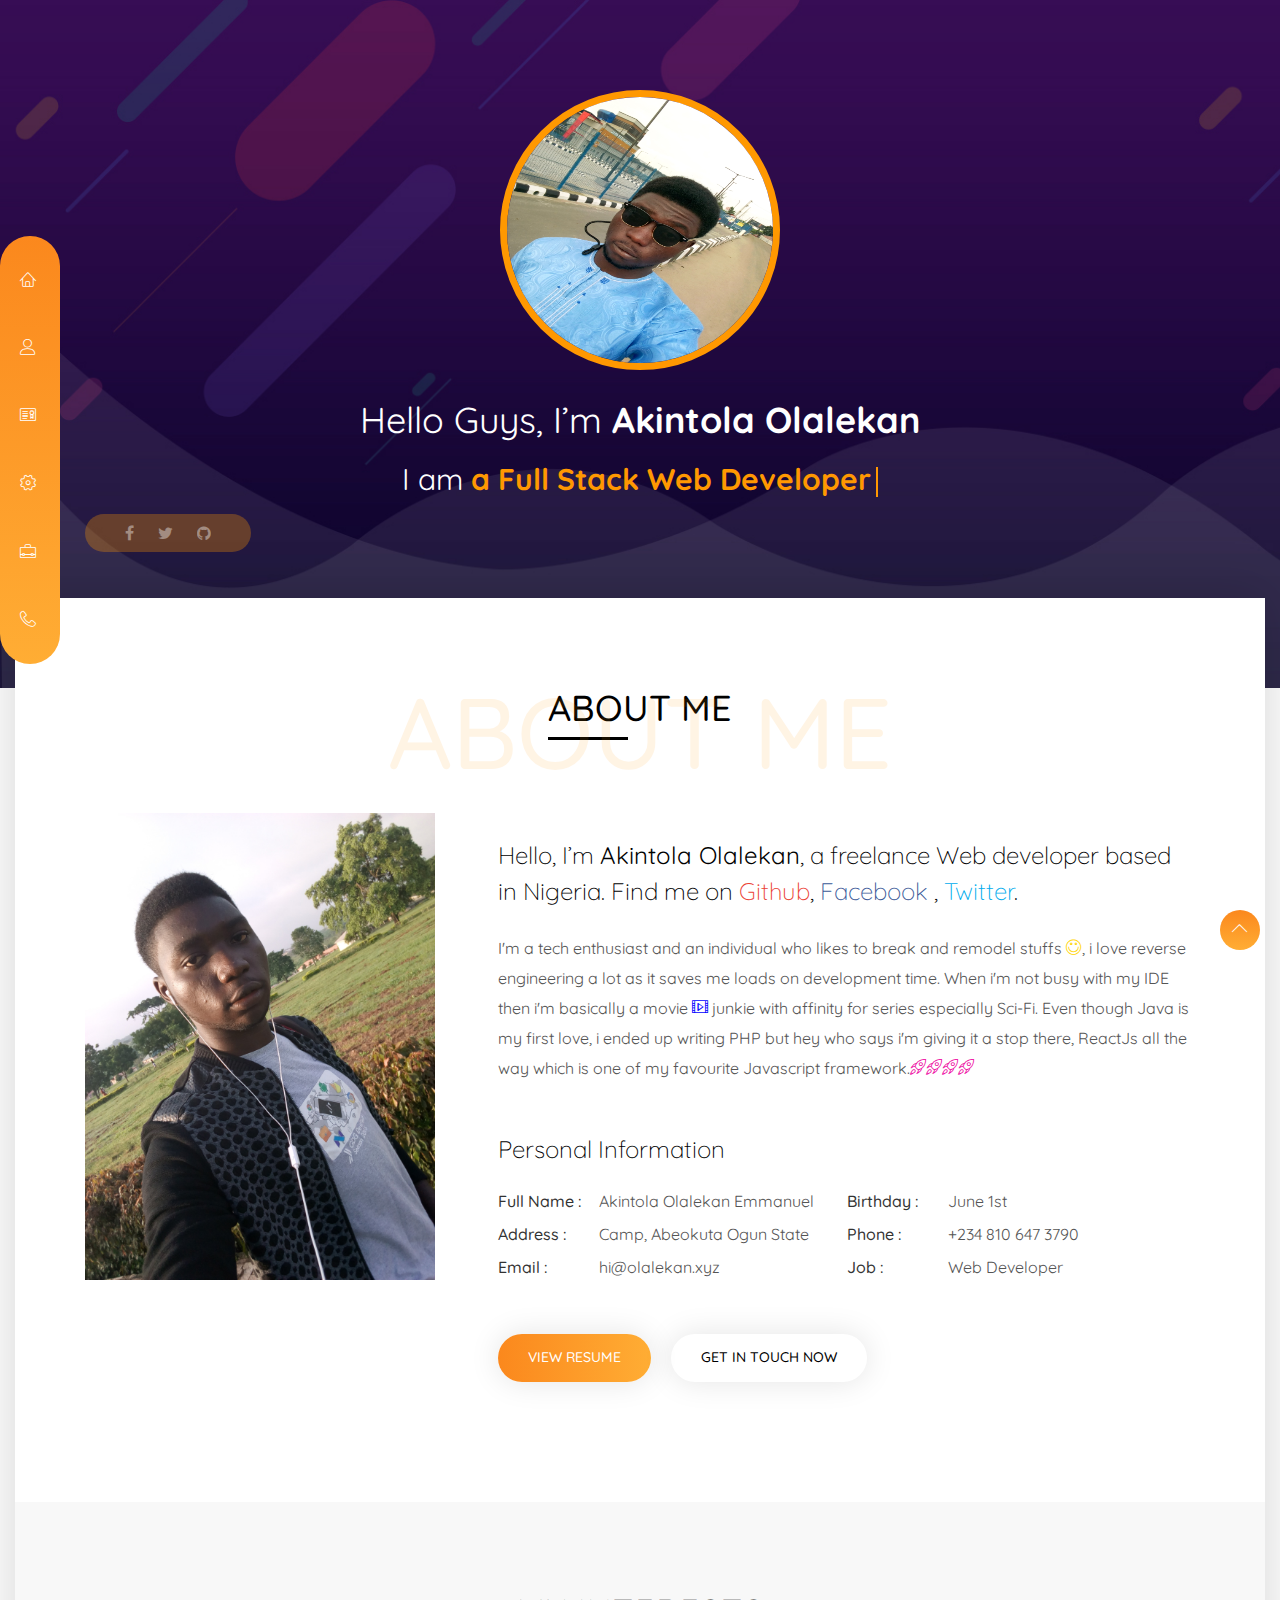
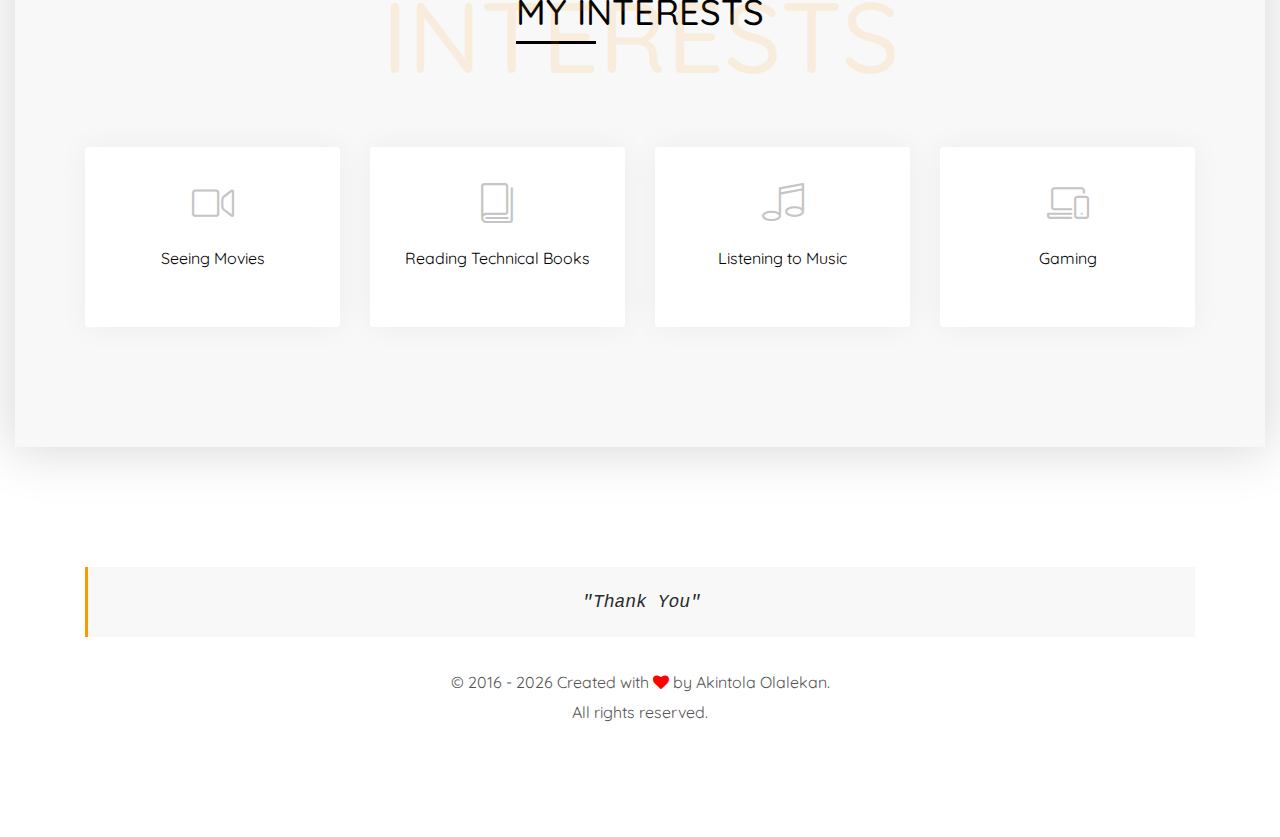
==== index.html @ 32e43f0d "My personal portfolio website" ====
<!DOCTYPE html>
<html lang="en">

<head>
 <!-- Meta -->
  <meta charset="UTF-8">
  <meta name="viewport" content="width=device-width, initial-scale=1">
  <meta name="viewport" content="width=device-width, initial-scale=1, maximum-scale=1">
  <meta name="description" content="Akintola Olalekan Personal Portfolio">
  <meta name="author" content="Akintola Olalekan">
  <!-- Favicon-->
  <link rel="icon" href="assets/img/facicon/114x114.png" type="image/gif">
  
  <!-- Title-->
  <title>Akintola Olalekan | Personal Portfolio</title>
  
  <!-- Google fonts-->
  <link href="https://fonts.googleapis.com/css?family=Quicksand:300,400,500,700" rel="stylesheet">
  
  <!-- Stylesheet-->
  <link rel="stylesheet" href="assets/vendor/bootstrap/dist/css/bootstrap.min.css">
  <link rel="stylesheet" href="assets/vendor/font-awesome/css/font-awesome.min.css">
  <link rel="stylesheet" href="assets/vendor/owl.carousel/dist/assets/owl.carousel.min.css">
  <link rel="stylesheet" href="assets/vendor/linearicons/style.css">
  <link rel="stylesheet" href="assets/vendor/magnific-popup/dist/magnific-popup.css">
  <link rel="stylesheet" href="assets/vendor/animate.css/animate.min.css">
  <link rel="stylesheet" href="assets/css/style.css">
</head>
<body>

<!-- LOADER TEMPLATE -->
<div id="page-loader">
  <div class="loader-icon fa fa-spin colored-border"></div>
</div>
<!-- /LOADER TEMPLATE -->


<nav id="nav">
  <div class="sm-nav-toggler">
    <span class="lnr lnr-menu"></span>
    <span class="lnr lnr-cross"></span>
  </div>
  <ul class="main-menu">
   <li>
     <a href="index.html">
       <span class="lnr lnr-home"></span>
       <span class="nav-text">home</span>
     </a>
   </li>
   <li>
     <a class="scrolling" href="#about">
       <span class="lnr lnr-user"></span>
       <span class="nav-text">About</span>
     </a>
   </li>
   <li>
     <a href="resume.html">
       <span class="lnr lnr-license"></span>
       <span class="nav-text">resume</span>
     </a>
   </li>
   <li>
     <a href="services.html">
       <span class="lnr lnr-cog"></span>
       <span class="nav-text">services</span>
     </a>
   </li>
   <li>
     <a href="portfolio.html">
       <span class="lnr lnr-briefcase"></span>
       <span class="nav-text">portfolio</span>
     </a>
   </li>
   <li>
     <a href="contact.html">
       <span class="lnr lnr-phone-handset"></span>
       <span class="nav-text">Contact</span>
     </a>
   </li>
  </ul>
 <div class="menu-bg"></div>
</nav> <!-- END nav-->





<section class="intro-hero">

  <div class="container">
    <div class="row">
     
      <div class="col-sm-12 text-center">
        <img class="img-circle trial" src="assets/img/olalekan1.jpg" alt="Olalekan">
        <h1 class="hero-title">Hello Guys, I’m <strong>Akintola Olalekan</strong> </h1>
        <p class="hero-tagline">
           I am 
          <span class="typelist-skill" data-typist="a Creative Designer, a Content developer, a learner">a Full Stack Web Developer</span>
        </p>
      </div> <!-- END col-sm-12-->  
          
      <div class="col-sm-6">
        <ul class="list-inline social social-intro">
          <li><a href="https://facebook.com/olalekan.e.akintola"><i class="fa fa-facebook"></i></a></li>
          <li><a href="https://twitter.com/akinlekan28"><i class="fa fa-twitter"></i></a></li>
          <li><a href="https://github.com/akinlekan28"><i class="fa fa-github"></i></a></li>
        </ul>
      </div> <!-- END col-sm-6-->
      
      <!-- <div class="col-sm-6">
        <a href="https://vimeo.com/45830194" class="btn-play-video">
          <svg viewBox="0 0 294.843 294.843" style="enable-background:new 0 0 294.843 294.843;" xml:space="preserve">
            <path d="M278.527,79.946c-10.324-20.023-25.38-37.704-43.538-51.132c-2.665-1.97-6.421-1.407-8.392,1.257s-1.407,6.421,1.257,8.392
            c16.687,12.34,30.521,28.586,40.008,46.983c9.94,19.277,14.98,40.128,14.98,61.976c0,74.671-60.75,135.421-135.421,135.421
            S12,222.093,12,147.421S72.75,12,147.421,12c3.313,0,6-2.687,6-6s-2.687-6-6-6C66.133,0,0,66.133,0,147.421
            s66.133,147.421,147.421,147.421s147.421-66.133,147.421-147.421C294.842,123.977,289.201,100.645,278.527,79.946z"/>
            <path d="M109.699,78.969c-1.876,1.067-3.035,3.059-3.035,5.216v131.674c0,3.314,2.687,6,6,6s6-2.686,6-6V94.74l88.833,52.883
            l-65.324,42.087c-2.785,1.795-3.589,5.508-1.794,8.293c1.796,2.786,5.508,3.59,8.294,1.794l73.465-47.333
            c1.746-1.125,2.786-3.073,2.749-5.15c-0.037-2.077-1.145-3.987-2.93-5.05L115.733,79.029
            C113.877,77.926,111.575,77.902,109.699,78.969z"/>
          </svg>
          <span>Watch <br> Intro Video</span>
        </a>
      </div> -->
      
    </div> <!-- END row-->
  </div> <!-- END container-->
</section> <!-- END intro-hero-->





<main class="content-wrap">

<section class="about-me" id="about">
 
  <div class="container">

   <div class="row">
     <div class="col-sm-12 text-center mb-5 wow zoomIn">
       <h2 class="section-title">
         About Me
       </h2>
       <span class="background-text">about me</span>
     </div>
   </div> <!-- END row-->

    <div class="row">
     
      <div class="col-lg-4 text-center wow fadeInLeft">
        <img src="assets/img/stand.jpg" alt="Olalekan">
      </div>
      
      <div class="col-lg-8 about-me-text pl-lg-5">
        <p class="lead my-4">
          Hello, I’m <strong>Akintola Olalekan</strong>, a freelance Web developer based in Nigeria. Find me on 
          <a href="https://github.com/akinlekan28" class="google-plus-link">Github</a>,
          <a href="https://facebook.com/olalekan.e.akintola" class="facebook-link">Facebook</a> , 
          <a href="https://twitter.com/akinlekan28" class="twitter-link">Twitter</a>.
        </p>
        <p class="mb-5">
        I'm a tech enthusiast and an individual who likes to break and remodel stuffs <span class="lnr lnr-smile" style="color:rgb(255, 213, 0);"></span>, i love reverse engineering a lot as it saves me loads 
        on development time. When i'm not busy with my IDE then i'm basically a movie <span class="lnr lnr-film-play" style="color: rgb(0, 0, 255);"></span> junkie with affinity for series especially Sci-Fi. Even though Java is my first love, i ended up 
        writing PHP but hey who says i'm giving it a stop there, ReactJs all the way which  is one of my favourite Javascript framework.<span class="lnr lnr-rocket" style="color:rgb(238, 9, 161);"></span><span class="lnr lnr-rocket" style="color:rgb(238, 9, 161);"></span><span class="lnr lnr-rocket" style="color:rgb(238, 9, 161);"></span><span class="lnr lnr-rocket" style="color:rgb(238, 9, 161);"></span>
        </p>
        <h4>Personal Information</h4>
        <ul class="personal-info list-inline clearfix mb-5">
          <li><strong>Full Name :</strong> Akintola Olalekan Emmanuel</li>
          <li><strong>Birthday :</strong> June 1st</li>
          <li><strong>Address :</strong> Camp, Abeokuta Ogun State</li>
          <li><strong>Phone :</strong> +234 810 647 3790</li>
          <li><strong>Email :</strong> <a href="mailto:hi@olalekan.xyz">hi@olalekan.xyz</a></li>
          <li><strong>Job :</strong> Web Developer</li>
        </ul>
        <a href="resume.html" class="btn btn-theme btn-active mr-md-3 wow slideInUp">View resume</a>
        <a href="contact.html" class="btn btn-theme wow slideInUp">get in touch now</a>
      </div> <!-- END col-md-8 about-me-text-->
    </div> <!-- END row-->
    
  </div> <!-- END container-->
</section> <!-- END about-me-->





<section class="my-interest bg-gray">
 
  <div class="container">
  
   <div class="row">
     <div class="col-sm-12 text-center mb-5 wow zoomIn">
       <h2 class="section-title">
         My Interests
       </h2>
       <span class="background-text">Interests</span>
     </div>
   </div> <!-- END row-->
   
   <div class="row">
     
     <div class="col-lg-3 col-md-4 wow slideInUp" data-wow-duration="1s" data-wow-delay=".2s">
       <div class="interest-block">
         <span class="lnr lnr-camera-video"></span>
         <p> Seeing Movies </p>
       </div>
     </div> <!-- END col-lg-2 col-md-4-->
     
     <div class="col-lg-3 col-md-4 wow slideInUp" data-wow-duration="1s" data-wow-delay=".3s">
       <div class="interest-block">
         <span class="lnr lnr-book"></span>
         <p> Reading Technical Books </p>
       </div>
     </div> <!-- END col-lg-2 col-md-4-->
     
     <div class="col-lg-3 col-md-4 wow slideInUp" data-wow-duration="1s" data-wow-delay=".5s">
       <div class="interest-block">
         <span class="lnr lnr-music-note"></span>
         <p>Listening to Music </p>
       </div>
     </div> <!-- END col-lg-2 col-md-4-->
     
     <div class="col-lg-3 col-md-4 wow slideInUp" data-wow-duration="1s" data-wow-delay=".6s">
       <div class="interest-block">
         <span class="lnr lnr-laptop-phone"></span>
         <p> Gaming </p>
       </div>
     </div> <!-- END col-lg-2 col-md-4-->
     
   </div> <!-- END row-->
   
  </div> <!-- END container-->
</section> <!-- END my-interest-->

</main> <!-- END content-wrap-->





<footer class="site-footer">
  <div class="container">
    <div class="row">
      <div class="col-sm-12 text-center">
        <h1 class="footer-theme-name"><pre><code class="hover-redo">"Thank You"</code></pre></h1>
        <p>
          &copy; 2016 - <script>document.write(new Date().getFullYear())</script>  Created with <span class="fa fa-heart" style="color:red;"></span> by Akintola Olalekan.
          <br>
          All rights reserved.
        </p>
      </div>
    </div> <!-- END row-->
  </div> <!-- END container-->
</footer> <!-- END site-footer-->





<div class="scroll-top">
  <span class="lnr lnr-chevron-up"></span>
</div>

  
  
  
  
 <!--scripts-->
  <script src="assets/vendor/jquery/dist/jquery.min.js"></script>
  <script src="assets/js/tether.min.js"></script>
  <script src="assets/vendor/bootstrap/dist/js/bootstrap.min.js"></script>
  <script src="assets/vendor/bootstrap-validator/dist/validator.min.js"></script>
  <script src="assets/vendor/typist/typist.js"></script>
  <script src="assets/vendor/owl.carousel/dist/owl.carousel.min.js"></script>
  <script src="assets/vendor/isotope/dist/isotope.pkgd.min.js"></script>
  <script src="assets/vendor/magnific-popup/dist/jquery.magnific-popup.min.js"></script>
  <script src="assets/vendor/matchHeight/dist/jquery.matchHeight-min.js"></script>
  <script src="assets/vendor/wow/dist/wow.min.js"></script>
  <script src="assets/js/imagesloaded.js"></script>
  <script src="assets/js/smothscroll.js"></script>
  <script src="assets/js/count.js"></script>
  <script src="assets/js/theme.js"></script>
</body>

</html>
---- assets/vendor/linearicons/style.css ----
@font-face {
	font-family: 'Linearicons-Free';
	src:url('fonts/Linearicons-Free54e9.eot?w118d');
	src:url('fonts/Linearicons-Freed41d.eot?#iefixw118d') format('embedded-opentype'),
		url('fonts/Linearicons-Free54e9.woff2?w118d') format('woff2'),
		url('fonts/Linearicons-Free54e9.woff?w118d') format('woff'),
		url('fonts/Linearicons-Free54e9.ttf?w118d') format('truetype'),
		url('fonts/Linearicons-Free54e9.svg?w118d#Linearicons-Free') format('svg');
	font-weight: normal;
	font-style: normal;
}

.lnr {
	font-family: 'Linearicons-Free';
	speak: none;
	font-style: normal;
	font-weight: normal;
	font-variant: normal;
	text-transform: none;
	line-height: 1;

	/* Better Font Rendering =========== */
	-webkit-font-smoothing: antialiased;
	-moz-osx-font-smoothing: grayscale;
}

.lnr-home:before {
	content: "\e800";
}
.lnr-apartment:before {
	content: "\e801";
}
.lnr-pencil:before {
	content: "\e802";
}
.lnr-magic-wand:before {
	content: "\e803";
}
.lnr-drop:before {
	content: "\e804";
}
.lnr-lighter:before {
	content: "\e805";
}
.lnr-poop:before {
	content: "\e806";
}
.lnr-sun:before {
	content: "\e807";
}
.lnr-moon:before {
	content: "\e808";
}
.lnr-cloud:before {
	content: "\e809";
}
.lnr-cloud-upload:before {
	content: "\e80a";
}
.lnr-cloud-download:before {
	content: "\e80b";
}
.lnr-cloud-sync:before {
	content: "\e80c";
}
.lnr-cloud-check:before {
	content: "\e80d";
}
.lnr-database:before {
	content: "\e80e";
}
.lnr-lock:before {
	content: "\e80f";
}
.lnr-cog:before {
	content: "\e810";
}
.lnr-trash:before {
	content: "\e811";
}
.lnr-dice:before {
	content: "\e812";
}
.lnr-heart:before {
	content: "\e813";
}
.lnr-star:before {
	content: "\e814";
}
.lnr-star-half:before {
	content: "\e815";
}
.lnr-star-empty:before {
	content: "\e816";
}
.lnr-flag:before {
	content: "\e817";
}
.lnr-envelope:before {
	content: "\e818";
}
.lnr-paperclip:before {
	content: "\e819";
}
.lnr-inbox:before {
	content: "\e81a";
}
.lnr-eye:before {
	content: "\e81b";
}
.lnr-printer:before {
	content: "\e81c";
}
.lnr-file-empty:before {
	content: "\e81d";
}
.lnr-file-add:before {
	content: "\e81e";
}
.lnr-enter:before {
	content: "\e81f";
}
.lnr-exit:before {
	content: "\e820";
}
.lnr-graduation-hat:before {
	content: "\e821";
}
.lnr-license:before {
	content: "\e822";
}
.lnr-music-note:before {
	content: "\e823";
}
.lnr-film-play:before {
	content: "\e824";
}
.lnr-camera-video:before {
	content: "\e825";
}
.lnr-camera:before {
	content: "\e826";
}
.lnr-picture:before {
	content: "\e827";
}
.lnr-book:before {
	content: "\e828";
}
.lnr-bookmark:before {
	content: "\e829";
}
.lnr-user:before {
	content: "\e82a";
}
.lnr-users:before {
	content: "\e82b";
}
.lnr-shirt:before {
	content: "\e82c";
}
.lnr-store:before {
	content: "\e82d";
}
.lnr-cart:before {
	content: "\e82e";
}
.lnr-tag:before {
	content: "\e82f";
}
.lnr-phone-handset:before {
	content: "\e830";
}
.lnr-phone:before {
	content: "\e831";
}
.lnr-pushpin:before {
	content: "\e832";
}
.lnr-map-marker:before {
	content: "\e833";
}
.lnr-map:before {
	content: "\e834";
}
.lnr-location:before {
	content: "\e835";
}
.lnr-calendar-full:before {
	content: "\e836";
}
.lnr-keyboard:before {
	content: "\e837";
}
.lnr-spell-check:before {
	content: "\e838";
}
.lnr-screen:before {
	content: "\e839";
}
.lnr-smartphone:before {
	content: "\e83a";
}
.lnr-tablet:before {
	content: "\e83b";
}
.lnr-laptop:before {
	content: "\e83c";
}
.lnr-laptop-phone:before {
	content: "\e83d";
}
.lnr-power-switch:before {
	content: "\e83e";
}
.lnr-bubble:before {
	content: "\e83f";
}
.lnr-heart-pulse:before {
	content: "\e840";
}
.lnr-construction:before {
	content: "\e841";
}
.lnr-pie-chart:before {
	content: "\e842";
}
.lnr-chart-bars:before {
	content: "\e843";
}
.lnr-gift:before {
	content: "\e844";
}
.lnr-diamond:before {
	content: "\e845";
}
.lnr-linearicons:before {
	content: "\e846";
}
.lnr-dinner:before {
	content: "\e847";
}
.lnr-coffee-cup:before {
	content: "\e848";
}
.lnr-leaf:before {
	content: "\e849";
}
.lnr-paw:before {
	content: "\e84a";
}
.lnr-rocket:before {
	content: "\e84b";
}
.lnr-briefcase:before {
	content: "\e84c";
}
.lnr-bus:before {
	content: "\e84d";
}
.lnr-car:before {
	content: "\e84e";
}
.lnr-train:before {
	content: "\e84f";
}
.lnr-bicycle:before {
	content: "\e850";
}
.lnr-wheelchair:before {
	content: "\e851";
}
.lnr-select:before {
	content: "\e852";
}
.lnr-earth:before {
	content: "\e853";
}
.lnr-smile:before {
	content: "\e854";
}
.lnr-sad:before {
	content: "\e855";
}
.lnr-neutral:before {
	content: "\e856";
}
.lnr-mustache:before {
	content: "\e857";
}
.lnr-alarm:before {
	content: "\e858";
}
.lnr-bullhorn:before {
	content: "\e859";
}
.lnr-volume-high:before {
	content: "\e85a";
}
.lnr-volume-medium:before {
	content: "\e85b";
}
.lnr-volume-low:before {
	content: "\e85c";
}
.lnr-volume:before {
	content: "\e85d";
}
.lnr-mic:before {
	content: "\e85e";
}
.lnr-hourglass:before {
	content: "\e85f";
}
.lnr-undo:before {
	content: "\e860";
}
.lnr-redo:before {
	content: "\e861";
}
.lnr-sync:before {
	content: "\e862";
}
.lnr-history:before {
	content: "\e863";
}
.lnr-clock:before {
	content: "\e864";
}
.lnr-download:before {
	content: "\e865";
}
.lnr-upload:before {
	content: "\e866";
}
.lnr-enter-down:before {
	content: "\e867";
}
.lnr-exit-up:before {
	content: "\e868";
}
.lnr-bug:before {
	content: "\e869";
}
.lnr-code:before {
	content: "\e86a";
}
.lnr-link:before {
	content: "\e86b";
}
.lnr-unlink:before {
	content: "\e86c";
}
.lnr-thumbs-up:before {
	content: "\e86d";
}
.lnr-thumbs-down:before {
	content: "\e86e";
}
.lnr-magnifier:before {
	content: "\e86f";
}
.lnr-cross:before {
	content: "\e870";
}
.lnr-menu:before {
	content: "\e871";
}
.lnr-list:before {
	content: "\e872";
}
.lnr-chevron-up:before {
	content: "\e873";
}
.lnr-chevron-down:before {
	content: "\e874";
}
.lnr-chevron-left:before {
	content: "\e875";
}
.lnr-chevron-right:before {
	content: "\e876";
}
.lnr-arrow-up:before {
	content: "\e877";
}
.lnr-arrow-down:before {
	content: "\e878";
}
.lnr-arrow-left:before {
	content: "\e879";
}
.lnr-arrow-right:before {
	content: "\e87a";
}
.lnr-move:before {
	content: "\e87b";
}
.lnr-warning:before {
	content: "\e87c";
}
.lnr-question-circle:before {
	content: "\e87d";
}
.lnr-menu-circle:before {
	content: "\e87e";
}
.lnr-checkmark-circle:before {
	content: "\e87f";
}
.lnr-cross-circle:before {
	content: "\e880";
}
.lnr-plus-circle:before {
	content: "\e881";
}
.lnr-circle-minus:before {
	content: "\e882";
}
.lnr-arrow-up-circle:before {
	content: "\e883";
}
.lnr-arrow-down-circle:before {
	content: "\e884";
}
.lnr-arrow-left-circle:before {
	content: "\e885";
}
.lnr-arrow-right-circle:before {
	content: "\e886";
}
.lnr-chevron-up-circle:before {
	content: "\e887";
}
.lnr-chevron-down-circle:before {
	content: "\e888";
}
.lnr-chevron-left-circle:before {
	content: "\e889";
}
.lnr-chevron-right-circle:before {
	content: "\e88a";
}
.lnr-crop:before {
	content: "\e88b";
}
.lnr-frame-expand:before {
	content: "\e88c";
}
.lnr-frame-contract:before {
	content: "\e88d";
}
.lnr-layers:before {
	content: "\e88e";
}
.lnr-funnel:before {
	content: "\e88f";
}
.lnr-text-format:before {
	content: "\e890";
}
.lnr-text-format-remove:before {
	content: "\e891";
}
.lnr-text-size:before {
	content: "\e892";
}
.lnr-bold:before {
	content: "\e893";
}
.lnr-italic:before {
	content: "\e894";
}
.lnr-underline:before {
	content: "\e895";
}
.lnr-strikethrough:before {
	content: "\e896";
}
.lnr-highlight:before {
	content: "\e897";
}
.lnr-text-align-left:before {
	content: "\e898";
}
.lnr-text-align-center:before {
	content: "\e899";
}
.lnr-text-align-right:before {
	content: "\e89a";
}
.lnr-text-align-justify:before {
	content: "\e89b";
}
.lnr-line-spacing:before {
	content: "\e89c";
}
.lnr-indent-increase:before {
	content: "\e89d";
}
.lnr-indent-decrease:before {
	content: "\e89e";
}
.lnr-pilcrow:before {
	content: "\e89f";
}
.lnr-direction-ltr:before {
	content: "\e8a0";
}
.lnr-direction-rtl:before {
	content: "\e8a1";
}
.lnr-page-break:before {
	content: "\e8a2";
}
.lnr-sort-alpha-asc:before {
	content: "\e8a3";
}
.lnr-sort-amount-asc:before {
	content: "\e8a4";
}
.lnr-hand:before {
	content: "\e8a5";
}
.lnr-pointer-up:before {
	content: "\e8a6";
}
.lnr-pointer-right:before {
	content: "\e8a7";
}
.lnr-pointer-down:before {
	content: "\e8a8";
}
.lnr-pointer-left:before {
	content: "\e8a9";
}
---- assets/css/style.css ----
@charset "UTF-8";
/*Variable and mixin*/
body {
  font-family: 'Quicksand', sans-serif;
  font-size: 16px;
  color: #555;
  line-height: 28px; }

  .trial{
    border-radius: 60%;
    border: solid 7px #ff9801;
    height: 280px;
    width: 280px;
  }

  .hover-redo:hover{
    color: #ff9801;
  }

section {
  padding-top: 120px;
  padding-bottom: 120px;
  position: relative; }

img {
  max-width: 100%; }

p {
  margin-bottom: 20px;
  line-height: 30px; }

a {
  font-size: inherit;
  color: inherit;
  text-decoration: none;
  -webkit-transition: .3s;
  -o-transition: .3s;
  transition: .3s; }
  a:hover, a:focus, a:active {
    text-decoration: none;
    color: #ff9801;
    outline: none; }

blockquote, pre {
  padding: 20px;
  border-left: 3px solid #ff9801;
  font-size: 18px;
  font-style: italic;
  background: #f8f8f8;
  line-height: 30px;
  margin-bottom: 30px;
  margin-top: 30px; }

input, textarea {
  width: 100%;
  padding: 6px 12px;
  border: 1px solid #e7e7e7;
  border-radius: 2px;
  margin-bottom: 30px;
  color: #777777; }
  input:focus, textarea:focus {
    outline: none; }

@media (max-width: 991px) {
  section {
    padding-top: 90px;
    padding-bottom: 90px; } }

/* Global Rules*/
.social > li {
  display: inline-block; }

.content-wrap {
  max-width: 1250px;
  -webkit-box-shadow: 0 0 50px 5px rgba(0, 0, 0, 0.15);
  box-shadow: 0 0 50px 5px rgba(0, 0, 0, 0.15);
  position: relative;
  margin: -90px auto 0;
  background: #fff;
  z-index: 10; }

.section-title {
  font-size: 36px;
  text-transform: uppercase;
  color: #000;
  font-weight: 500;
  top: -30px;
  position: relative;
  display: inline-block; }
  .section-title:after {
    content: '';
    position: absolute;
    width: 80px;
    height: 3px;
    background: #000;
    top: 100%;
    left: 0;
    margin-top: 10px; }

.background-text {
  position: absolute;
  top: 0;
  z-index: 1;
  text-transform: uppercase;
  font-size: 100px;
  width: 100%;
  left: 0;
  color: #ff9801;
  opacity: .10;
  font-weight: 500; }

.block-title {
  font-size: 22px;
  font-weight: normal;
  color: #000; }

.owl-item {
  padding-left: 15px;
  padding-right: 15px; }

.owl-dots {
  height: 6px;
  background: #f1f1f1;
  max-width: 300px;
  margin: 30px auto 0;
  border-radius: 50px;
  display: -webkit-flex;
  display: -moz-flex;
  display: -ms-flex;
  display: -o-flex;
  display: -webkit-box;
  display: -ms-flexbox;
  display: flex; }

.owl-dot {
  -webkit-box-flex: 1;
  -webkit-flex: 1;
  -ms-flex: 1;
  flex: 1;
  border-radius: 50px; }

.owl-dot.active {
  background-image: -webkit-linear-gradient(left, #fb881d 0%, #ffad34 100%);
  background-image: -o-linear-gradient(left, #fb881d 0%, #ffad34 100%);
  background-image: -webkit-gradient(linear, left top, right top, from(#fb881d), to(#ffad34));
  background-image: linear-gradient(to right, #fb881d 0%, #ffad34 100%);
  background-repeat: repeat-x;
  filter: progid:DXImageTransform.Microsoft.gradient(startColorstr='#FFFB881D', endColorstr='#FFFFAD34', GradientType=1); }

.btn-theme {
  border-radius: 50px;
  text-transform: uppercase;
  font-size: 14px;
  -webkit-transition: all .3s;
  -o-transition: all .3s;
  transition: all .3s;
  text-decoration: none;
  -webkit-box-shadow: 0 0 30px 1px rgba(0, 0, 0, 0.1);
  box-shadow: 0 0 30px 1px rgba(0, 0, 0, 0.1);
  cursor: pointer;
  padding: 15px 30px;
  font-weight: 500;
  color: #000;
  border: none; }
  .btn-theme:hover {
    background-image: -webkit-linear-gradient(left, #fb881d 0%, #ffad34 100%);
    background-image: -o-linear-gradient(left, #fb881d 0%, #ffad34 100%);
    background-image: -webkit-gradient(linear, left top, right top, from(#fb881d), to(#ffad34));
    background-image: linear-gradient(to right, #fb881d 0%, #ffad34 100%);
    background-repeat: repeat-x;
    filter: progid:DXImageTransform.Microsoft.gradient(startColorstr='#FFFB881D', endColorstr='#FFFFAD34', GradientType=1);
    color: #fff; }

.btn-active {
  background-image: -webkit-linear-gradient(left, #fb881d 0%, #ffad34 100%);
  background-image: -o-linear-gradient(left, #fb881d 0%, #ffad34 100%);
  background-image: -webkit-gradient(linear, left top, right top, from(#fb881d), to(#ffad34));
  background-image: linear-gradient(to right, #fb881d 0%, #ffad34 100%);
  background-repeat: repeat-x;
  filter: progid:DXImageTransform.Microsoft.gradient(startColorstr='#FFFB881D', endColorstr='#FFFFAD34', GradientType=1);
  color: #fff; }

.google-plus-link {
  color: #eb4235; }

.facebook-link {
  color: #3B5998; }

.twitter-link {
  color: #00aced; }

.dribbble-link {
  color: #ea4c89; }

.pinterest-link {
  color: #cb2027; }

.behance-link {
  color: #1769ff; }

.linkedin-link {
  color: #007bb6; }

.color-text {
  color: #ff9801; }

.text-blue {
  color: #017fff; }

.bg-gray {
  background: #f8f8f8; }

.color-social i {
  width: 40px;
  height: 40px;
  border-radius: 50%;
  font-size: 14px;
  text-align: center;
  padding: 13px;
  color: #fff; }

.color-social .fa-facebook {
  background: #3b579d; }

.color-social .fa-twitter {
  background: #1da1f2; }

.color-social .fa-google-plus {
  background: #ea4335; }

.color-social .fa-linkedin {
  background: #0177b5; }

.color-social .fa-dribbble {
  background: #ea4c89; }

.scroll-top {
  position: fixed;
  bottom: -50px;
  right: 20px;
  cursor: pointer;
  width: 40px;
  height: 40px;
  background-image: -webkit-linear-gradient(top, #fb881d 0%, #ffad34 100%);
  background-image: -o-linear-gradient(top, #fb881d 0%, #ffad34 100%);
  background-image: -webkit-gradient(linear, left top, left bottom, from(#fb881d), to(#ffad34));
  background-image: linear-gradient(to bottom, #fb881d 0%, #ffad34 100%);
  background-repeat: repeat-x;
  filter: progid:DXImageTransform.Microsoft.gradient(startColorstr='#FFFB881D', endColorstr='#FFFFAD34', GradientType=0);
  color: #fff;
  text-align: center;
  padding: 5px;
  border-radius: 50%;
  z-index: 999;
  -webkit-transition: .3s;
  -o-transition: .3s;
  transition: .3s; }
  .scroll-top.active {
    bottom: 30px; }

#nav {
  position: fixed;
  top: 50%;
  -webkit-transform: translateY(-50%);
  -ms-transform: translateY(-50%);
  transform: translateY(-50%);
  border-radius: 100px;
  z-index: 999;
  padding-top: 10px;
  padding-bottom: 10px;
  left: 0;
  width: 60px; }

.menu-bg {
  background-image: -webkit-linear-gradient(top, #fb881d 0%, #ffad34 100%);
  background-image: -o-linear-gradient(top, #fb881d 0%, #ffad34 100%);
  background-image: -webkit-gradient(linear, left top, left bottom, from(#fb881d), to(#ffad34));
  background-image: linear-gradient(to bottom, #fb881d 0%, #ffad34 100%);
  background-repeat: repeat-x;
  filter: progid:DXImageTransform.Microsoft.gradient(startColorstr='#FFFB881D', endColorstr='#FFFFAD34', GradientType=0);
  position: absolute;
  width: 100%;
  height: 100%;
  border-radius: 50px;
  z-index: -1;
  top: 0;
  left: 0;
  -webkit-transition: .1s;
  -o-transition: .1s;
  transition: .1s; }

.main-menu {
  margin: 0;
  padding-left: 0;
  list-style: none; }
  .main-menu > li > a {
    display: block;
    padding: 20px;
    color: #fff;
    border-radius: 50px;
    position: relative;
    -webkit-transition: none;
    -o-transition: none;
    transition: none; }
    .main-menu > li > a:hover {
      background: rgba(244, 244, 244, 0.3); }
      .main-menu > li > a:hover .nav-text {
        visibility: visible;
        left: 100%; }

.nav-text {
  position: absolute;
  -webkit-transition: .5s;
  -o-transition: .5s;
  transition: .5s;
  left: 80%;
  top: 50%;
  background-image: -webkit-linear-gradient(left, #fb881d 0%, #ffad34 100%);
  background-image: -o-linear-gradient(left, #fb881d 0%, #ffad34 100%);
  background-image: -webkit-gradient(linear, left top, right top, from(#fb881d), to(#ffad34));
  background-image: linear-gradient(to right, #fb881d 0%, #ffad34 100%);
  background-repeat: repeat-x;
  filter: progid:DXImageTransform.Microsoft.gradient(startColorstr='#FFFB881D', endColorstr='#FFFFAD34', GradientType=1);
  -webkit-transform: translateY(-50%);
  -ms-transform: translateY(-50%);
  transform: translateY(-50%);
  padding: 3px 10px;
  min-width: 80px;
  text-transform: uppercase;
  font-weight: 500;
  text-align: center;
  border-radius: 0 50px 50px 0;
  font-size: 14px;
  visibility: hidden; }

.sm-nav-toggler {
  display: none; }

@media screen and (max-width: 991px) {
  .menu-bg {
    background-image: -webkit-linear-gradient(top, #fb881d 0%, #ffad34 100%);
    background-image: -o-linear-gradient(top, #fb881d 0%, #ffad34 100%);
    background-image: -webkit-gradient(linear, left top, left bottom, from(#fb881d), to(#ffad34));
    background-image: linear-gradient(to bottom, #fb881d 0%, #ffad34 100%);
    background-repeat: repeat-x;
    filter: progid:DXImageTransform.Microsoft.gradient(startColorstr='#FFFB881D', endColorstr='#FFFFAD34', GradientType=0);
    height: 60px; }
  .main-menu {
    padding-top: 60px;
    visibility: hidden; }
  .sm-nav-toggler {
    display: block;
    position: absolute;
    width: 60px;
    height: 60px;
    left: 0;
    top: 0;
    border-radius: 50px;
    text-align: center;
    padding: 15px;
    font-size: 24px;
    cursor: pointer; }
    .sm-nav-toggler > .lnr {
      position: absolute;
      top: 50%;
      left: 50%;
      -webkit-transform: translate(-50%, -50%);
      -ms-transform: translate(-50%, -50%);
      transform: translate(-50%, -50%);
      -webkit-transition: .3s;
      -o-transition: .3s;
      transition: .3s;
      color: #fff; }
    .sm-nav-toggler .lnr-cross {
      opacity: 0; }
  .nav-open .menu-bg {
    height: 100%; }
  .nav-open .main-menu {
    visibility: visible; }
  .nav-open .sm-nav-toggler .lnr-menu {
    opacity: 0; }
  .nav-open .sm-nav-toggler .lnr-cross {
    opacity: 1; } }

.intro-hero {
  background: url(../img/intro-hero.jpg) no-repeat scroll 0 0;
  background-size: cover;
  padding-top: 90px;
  padding-bottom: 120px;
  color: #fff; }

.btn-play-video {
  display: -webkit-box;
  display: -webkit-flex;
  display: -ms-flexbox;
  display: flex;
  -webkit-box-pack: end;
  -webkit-justify-content: flex-end;
  -ms-flex-pack: end;
  justify-content: flex-end;
  -webkit-box-align: center;
  -webkit-align-items: center;
  -ms-flex-align: center;
  align-items: center;
  color: #b8b3c6;
  max-width: 150px;
  margin-left: auto; }
  .btn-play-video > svg {
    width: 30px;
    height: 30px;
    fill: #ff9801; }
  .btn-play-video span {
    text-align: left;
    line-height: 20px;
    margin-left: 10px; }
  .btn-play-video:hover {
    color: #ff9801; }

.hero-title {
  font-size: 36px;
  font-weight: normal;
  margin-top: 30px;
  margin-bottom: 20px; }

.hero-tagline {
  font-size: 30px; }

.typelist-skill {
  color: #ff9801;
  font-weight: bold; }
  .typelist-skill > .selectedText {
    display: none; }
  .typelist-skill:after {
    position: relative;
    top: 7px;
    display: inline-block;
    height: 30px;
    margin-left: 5px;
    content: " ";
    -webkit-animation: blink .5s step-end infinite alternate;
    animation: blink .5s step-end infinite alternate;
    border-right: 2px solid; }

@-webkit-keyframes blink {
  0% {
    opacity: 1.0; }
  50% {
    opacity: .0; }
  100% {
    opacity: 1.0; } }

@keyframes blink {
  0% {
    opacity: 1.0; }
  50% {
    opacity: .0; }
  100% {
    opacity: 1.0; } }

.social-intro {
  background: rgba(255, 152, 1, 0.3);
  display: inline-block;
  padding: 0 30px;
  border-radius: 50px; }
  .social-intro li {
    padding: 0 5px; }
    .social-intro li a {
      color: #fff;
      opacity: .40;
      padding: 5px;
      display: block; }
      .social-intro li a:hover {
        color: #ff9801;
        opacity: 1; }

@media (max-width: 767px) {
  .social-intro {
    padding: 0 10px; } }

@media (max-width: 576px) {
  .social-intro {
    padding: 0 10px;
    display: block;
    text-align: center;
    margin: 10px 0; }
  .btn-play-video {
    max-width: 150px;
    margin: 10px auto; }
  .hero-title {
    font-size: 28px;
    margin-bottom: 0; }
  .hero-tagline {
    font-size: 24px; } }

.about-me-text .lead, .about-me-text h4 {
  font-size: 24px;
  color: #000;
  line-height: 36px; }

.about-me-text > h4 {
  font-weight: 300;
  margin-bottom: 20px; }

.personal-info > li {
  width: 50%;
  float: left;
  padding-bottom: 5px; }
  .personal-info > li > strong {
    display: inline-block;
    font-weight: 500;
    margin-right: 10px;
    width: 25%;
    color: #333; }

@media (max-width: 767px) {
  .personal-info > li {
    width: 100%;
    float: none; }
    .personal-info > li > strong {
      width: auto; } }

@media (max-width: 576px) {
  .about-me-text .btn {
    margin-bottom: 15px;
    display: block; } }

.interest-block {
  -webkit-box-shadow: 0 0 30px 0 rgba(0, 0, 0, 0.05);
  box-shadow: 0 0 30px 0 rgba(0, 0, 0, 0.05);
  margin-top: 30px;
  display: -webkit-box;
  display: -webkit-flex;
  display: -ms-flexbox;
  display: flex;
  -webkit-box-orient: vertical;
  -webkit-box-direction: normal;
  -webkit-flex-direction: column;
  -ms-flex-direction: column;
  flex-direction: column;
  -webkit-box-pack: center;
  -webkit-justify-content: center;
  -ms-flex-pack: center;
  justify-content: center;
  margin: 30px auto 0;
  background: #fff;
  text-align: center;
  -webkit-box-align: center;
  -webkit-align-items: center;
  -ms-flex-align: center;
  align-items: center;
  height: 180px;
  border-radius: 4px;
  color: #000; }
  .interest-block > .lnr {
    color: #c5c5c5;
    font-size: 42px;
    margin-bottom: 20px; }
  .interest-block:hover .lnr {
    color: #ff9801; }

.awards-logo {
  max-width: 150px;
  min-height: 80px; }

.site-footer {
  padding-top: 90px;
  padding-bottom: 90px; }

.footer-theme-name {
  font-size: 48px;
  font-weight: 300;
  margin-bottom: 20px; }

#page-loader {
  background: #fff;
  height: 100%;
  width: 100%;
  position: fixed;
  z-index: 9999; }

.loader-icon {
  background: none repeat scroll 0 0 #fff;
  border-bottom: 3px solid rgba(19, 19, 19, 0.1) !important;
  border-left: 3px solid rgba(19, 19, 19, 0.1) !important;
  border-radius: 100px;
  -moz-border-radius: 100px;
  -webkit-border-radius: 100px;
  -o-border-radius: 100px;
  -ms-border-radius: 100px;
  border-right: 3px solid #ff9801 !important;
  border-top: 3px solid rgba(19, 19, 19, 0.1) !important;
  height: 50px;
  left: 50%;
  margin: -20px 0 0 -20px;
  position: absolute;
  text-align: center;
  top: 50%;
  width: 50px;
  -webkit-transform: translate(-50%, -50%);
  -ms-transform: translate(-50%, -50%);
  transform: translate(-50%, -50%); }

.colored-border {
  border-color: #fff; }

.fa-spin {
  -webkit-animation: fa-spin 1s infinite linear;
  animation: fa-spin 1s infinite linear; }

@-webkit-keyframes fa-spin {
  0% {
    -webkit-transform: rotate(0deg);
    transform: rotate(0deg); }
  100% {
    -webkit-transform: rotate(359deg);
    transform: rotate(359deg); } }

@keyframes fa-spin {
  0% {
    -webkit-transform: rotate(0deg);
    transform: rotate(0deg); }
  100% {
    -webkit-transform: rotate(359deg);
    transform: rotate(359deg); } }

@media (max-width: 991px) {
  .section-title {
    font-size: 30px; }
  .background-text {
    font-size: 60px; } }

@media (max-width: 576px) {
  .section-title {
    top: 0; }
  .background-text {
    display: none; } }

.edu-info-text {
  -webkit-box-shadow: 0 0 30px 1px rgba(0, 0, 0, 0.1);
  box-shadow: 0 0 30px 1px rgba(0, 0, 0, 0.1);
  padding: 30px;
  border-radius: 4px;
  margin-left: 50px;
  position: relative; }
  .edu-info-text:before {
    content: '';
    position: absolute;
    width: 30px;
    height: 30px;
    background: #fff;
    left: -25px;
    -webkit-transform: rotate(45deg) translate(0, -50%);
    -ms-transform: rotate(45deg) translate(0, -50%);
    transform: rotate(45deg) translate(0, -50%);
    top: 50%; }

.institute-name {
  color: #777;
  font-weight: normal; }

.edu-session {
  position: absolute;
  top: 50%;
  left: 40px;
  -webkit-transform: rotate(90deg) translateX(-50%);
  -ms-transform: rotate(90deg) translateX(-50%);
  transform: rotate(90deg) translateX(-50%);
  -webkit-transform-origin: left top 0;
  -ms-transform-origin: left top 0;
  transform-origin: left top 0;
  color: #ff9801;
  margin: 0;
  width: 100px;
  height: 30px;
  text-align: center; }

.work-exp-block {
  position: relative;
  background: #fff;
  -webkit-box-shadow: 0 0 30px 1px rgba(0, 0, 0, 0.1);
  box-shadow: 0 0 30px 1px rgba(0, 0, 0, 0.1);
  padding: 30px;
  border-radius: 4px;
  overflow: hidden; }

.company-name {
  margin: 20px 0;
  font-weight: normal; }

.working-duration {
  background-image: -webkit-linear-gradient(right, #fb881d 0%, #ffad34 100%);
  background-image: -o-linear-gradient(right, #fb881d 0%, #ffad34 100%);
  background-image: -webkit-gradient(linear, right top, left top, from(#fb881d), to(#ffad34));
  background-image: linear-gradient(to left, #fb881d 0%, #ffad34 100%);
  background-repeat: repeat-x;
  filter: progid:DXImageTransform.Microsoft.gradient(startColorstr='#FFFB881D', endColorstr='#FFFFAD34', GradientType=1);
  position: absolute;
  color: #fff;
  height: 35px;
  z-index: 90;
  width: 300px;
  -webkit-transform: rotate(45deg);
  -ms-transform: rotate(45deg);
  transform: rotate(45deg);
  top: 30px;
  z-index: 90;
  right: -100px;
  display: -webkit-box;
  display: -webkit-flex;
  display: -ms-flexbox;
  display: flex;
  -webkit-box-align: center;
  -webkit-align-items: center;
  -ms-flex-align: center;
  align-items: center;
  -webkit-box-pack: center;
  -webkit-justify-content: center;
  -ms-flex-pack: center;
  justify-content: center; }

@media (max-width: 576px) {
  .work-exp-block {
    padding-right: 80px; } }

.skill-name {
  margin-bottom: 10px; }

.skill {
  margin-top: 30px; }
  .skill .progress {
    background: #f1f1f1;
    position: relative;
    overflow: inherit; }
  .skill .progress-bar {
    height: 6px;
    width: 0;
    -webkit-transition: 1s ease-in-out;
    -o-transition: 1s ease-in-out;
    transition: 1s ease-in-out;
    background-image: -webkit-linear-gradient(left, #fb881d 0%, #ffad34 100%);
    background-image: -o-linear-gradient(left, #fb881d 0%, #ffad34 100%);
    background-image: -webkit-gradient(linear, left top, right top, from(#fb881d), to(#ffad34));
    background-image: linear-gradient(to right, #fb881d 0%, #ffad34 100%);
    background-repeat: repeat-x;
    filter: progid:DXImageTransform.Microsoft.gradient(startColorstr='#FFFB881D', endColorstr='#FFFFAD34', GradientType=1);
    border-radius: 50px; }

.progress-tooltip {
  position: absolute;
  top: -30px;
  left: 0;
  color: #ff9801;
  -webkit-transition: 1.5s ease-in-out;
  -o-transition: 1.5s ease-in-out;
  transition: 1.5s ease-in-out;
  font-size: 16px;
  margin-left: -15px; }

.testimonials {
  background: url(../img/testimonial-bg.jpg) no-repeat scroll 0 0;
  background-size: cover; }

.quote-slides {
  padding-top: 150px; }
  .quote-slides .owl-dots {
    background: rgba(244, 244, 244, 0.3);
    margin-top: 50px; }
    .quote-slides .owl-dots .active {
      background: #fff; }

.author-avatar {
  width: 70px;
  height: 70px;
  overflow: hidden;
  border-radius: 50%;
  float: left; }

.quote-text {
  -webkit-box-shadow: 0 0 30px 1px rgba(0, 0, 0, 0.1);
  box-shadow: 0 0 30px 1px rgba(0, 0, 0, 0.1);
  margin-left: 120px;
  background: #fff;
  border-radius: 4px;
  padding: 30px;
  max-width: 500px;
  display: -webkit-box;
  display: -webkit-flex;
  display: -ms-flexbox;
  display: flex;
  -webkit-box-orient: vertical;
  -webkit-box-direction: normal;
  -webkit-flex-direction: column;
  -ms-flex-direction: column;
  flex-direction: column;
  -webkit-box-pack: center;
  -webkit-justify-content: center;
  -ms-flex-pack: center;
  justify-content: center;
  min-height: 200px;
  position: relative; }
  .quote-text:before {
    content: '';
    position: absolute;
    left: -30px;
    width: 50px;
    height: 30px;
    background: #fff;
    top: 0;
    border-radius: 20px; }

.quote-text p {
  margin-bottom: 20px; }

.author-name {
  font-size: 18px;
  font-weight: normal; }

.author-profession {
  color: #777; }

.services {
  position: relative;
  z-index: 1; }
  .services:after {
    position: absolute;
    content: '';
    bottom: 0;
    left: 0;
    width: 100%;
    height: 400px;
    background: url(../img/curve-bg.jpg) no-repeat;
    background-size: cover;
    z-index: -1; }

.service-block {
  background: #fff;
  -webkit-box-shadow: 0 0 50px 0 rgba(43, 43, 43, 0.1);
  box-shadow: 0 0 50px 0 rgba(43, 43, 43, 0.1);
  padding: 30px 20px;
  margin-top: 30px;
  border-radius: 4px; }
  .service-block .block-title {
    margin-top: 30px;
    margin-bottom: 30px; }

.sr-icon img {
  max-height: 120px;
  width: auto; }

.work-process {
  background: #fafafa; }
  .work-process .row.mt-100 {
    margin-top: 100px; }

.work-process-text {
  -webkit-box-shadow: 0 0 30px 1px rgba(0, 0, 0, 0.1);
  box-shadow: 0 0 30px 1px rgba(0, 0, 0, 0.1);
  border-radius: 4px;
  background: #fff;
  padding: 40px; }

.work-process-count > h4 {
  font-size: 100px;
  opacity: .10;
  font-weight: normal;
  color: #ff9801; }

.work-proc-icon {
  text-align: center; }

@media (max-width: 767px) {
  .work-process .row.mt-100 {
    margin-top: 60px; } }

.fun-fact {
  background: url(../img/fun-fact.jpg) no-repeat scroll 0 0;
  background-size: cover;
  color: #fff; }

.fun-fact-icon {
  font-size: 36px;
  margin-bottom: 30px;
  color: #ff9801; }

.fun-fact-count {
  font-size: 36px;
  color: #ff9801;
  font-weight: normal; }

.client-logo {
  -webkit-box-flex: 1;
  -webkit-flex: 1;
  -ms-flex: 1;
  flex: 1;
  padding-left: 15px;
  padding-right: 15px; }

.call-to-action {
  font-size: 18px; }
  .call-to-action .section-title {
    top: 0;
    margin-bottom: 10px; }
    .call-to-action .section-title:after {
      display: none; }

.portfolio-filter {
  display: inline-block;
  border: 1px solid #ff9801;
  border-radius: 50px; }
  .portfolio-filter > li {
    display: inline-block;
    padding: 8px 20px;
    border-radius: 50px;
    margin-left: -4px;
    color: #555555;
    font-size: 14px;
    font-weight: 500;
    text-transform: uppercase;
    cursor: pointer; }
    .portfolio-filter > li.active {
      background-image: -webkit-linear-gradient(left, #fb881d 0%, #ffad34 100%);
      background-image: -o-linear-gradient(left, #fb881d 0%, #ffad34 100%);
      background-image: -webkit-gradient(linear, left top, right top, from(#fb881d), to(#ffad34));
      background-image: linear-gradient(to right, #fb881d 0%, #ffad34 100%);
      background-repeat: repeat-x;
      filter: progid:DXImageTransform.Microsoft.gradient(startColorstr='#FFFB881D', endColorstr='#FFFFAD34', GradientType=1);
      -webkit-transition: .3s;
      -o-transition: .3s;
      transition: .3s;
      color: #fff; }

.portfolio-block {
  position: relative;
  margin-top: 30px; }
  .portfolio-block:hover .portfolio-overlay {
    opacity: 1; }
  .portfolio-block:hover .portfolio-desc {
    margin-top: 30px;
    opacity: 1; }

.portfolio-overlay {
  background: -moz-linear-gradient(left, rgba(251, 136, 29, 0.9) 0%, rgba(255, 173, 52, 0.9) 100%);
  /* FF3.6-15 */
  background: -webkit-linear-gradient(left, rgba(251, 136, 29, 0.9) 0%, rgba(255, 173, 52, 0.9) 100%);
  /* Chrome10-25,Safari5.1-6 */
  background: -webkit-gradient(linear, left top, right top, from(rgba(251, 136, 29, 0.9)), to(rgba(255, 173, 52, 0.9)));
  background: -o-linear-gradient(left, rgba(251, 136, 29, 0.9) 0%, rgba(255, 173, 52, 0.9) 100%);
  background: linear-gradient(to right, rgba(251, 136, 29, 0.9) 0%, rgba(255, 173, 52, 0.9) 100%);
  /* W3C, IE10+, FF16+, Chrome26+, Opera12+, Safari7+ */
  filter: progid:DXImageTransform.Microsoft.gradient( startColorstr='rgba($top-color, $opacity)', endColorstr='rgba($top-color, $opacity)',GradientType=0 );
  /* IE6-9 */
  display: -webkit-flex;
  display: -moz-flex;
  display: -ms-flex;
  display: -o-flex;
  display: -webkit-box;
  display: -ms-flexbox;
  display: flex;
  -webkit-box-pack: center;
  -webkit-justify-content: center;
  -ms-flex-pack: center;
  justify-content: center;
  -webkit-box-orient: vertical;
  -webkit-box-direction: normal;
  -webkit-flex-direction: column;
  -ms-flex-direction: column;
  flex-direction: column;
  position: absolute;
  top: 0;
  left: 0;
  width: 100%;
  height: 100%;
  color: #fff;
  text-align: center;
  padding: 20px;
  opacity: 0;
  -webkit-transition: .3s;
  -o-transition: .3s;
  transition: .3s; }

.portfolio-btn-action > a {
  display: inline-block;
  width: 50px;
  height: 50px;
  font-size: 20px;
  border: 1px solid rgba(244, 244, 244, 0.5);
  border-radius: 50%;
  padding: 11px;
  text-align: center;
  margin: 5px; }
  .portfolio-btn-action > a:hover, .portfolio-btn-action > a:focus {
    color: #fff;
    background: rgba(244, 244, 244, 0.5);
    outline: none; }

.portfolio-desc {
  margin-top: 100px;
  opacity: 0;
  -webkit-transition: .3s;
  -o-transition: .3s;
  transition: .3s; }

.theme-breadcrumb {
  background: none; }
  .theme-breadcrumb .breadcrumb-item {
    display: inline-block;
    float: none; }
    .theme-breadcrumb .breadcrumb-item.active {
      color: #ff9801; }
  .theme-breadcrumb .breadcrumb-item + .breadcrumb-item::before {
    content: ">"; }

.portfolio-slider .owl-prev, .portfolio-slider .owl-next {
  position: absolute;
  top: 0;
  width: 50px;
  height: 50px;
  border-radius: 50%;
  text-align: center;
  border: 1px solid #fff;
  color: #fff;
  font-size: 20px;
  top: 50%;
  padding: 10px;
  -webkit-transition: .3s;
  -o-transition: .3s;
  transition: .3s;
  -webkit-transform: translateY(-50%);
  -ms-transform: translateY(-50%);
  transform: translateY(-50%); }
  .portfolio-slider .owl-prev:hover, .portfolio-slider .owl-next:hover {
    background: #fff;
    color: #010101; }

.portfolio-slider .owl-item {
  padding: 0; }

.portfolio-slider .owl-next {
  right: 0; }

.portfolio-details-text > h2 {
  font-size: 30px;
  margin-bottom: 30px;
  font-weight: normal;
  color: #000; }

.portfolio-meta {
  -webkit-box-shadow: 0 0 30px 1px rgba(0, 0, 0, 0.1);
  box-shadow: 0 0 30px 1px rgba(0, 0, 0, 0.1);
  padding: 30px; }
  .portfolio-meta ul li {
    padding: 5px; }
    .portfolio-meta ul li strong {
      margin-right: 5px;
      color: #000; }
    .portfolio-meta ul li > a {
      display: inline-block;
      margin: 0 5px; }

.theme-pagination {
  padding-top: 100px; }
  .theme-pagination > ul > li {
    margin-left: 10px;
    margin-right: 10px; }
    .theme-pagination > ul > li strong {
      color: #000; }

@media (max-width: 576px) {
  .portfolio-filter {
    display: block;
    border: none;
    border-radius: 0; }
    .portfolio-filter > li {
      display: block; } }

.blog-post {
  background: #fff;
  -webkit-box-shadow: 0 0 30px 1px rgba(0, 0, 0, 0.1);
  box-shadow: 0 0 30px 1px rgba(0, 0, 0, 0.1);
  padding: 10px 10px 30px;
  border-radius: 2px;
  margin-top: 30px; }

.post-content {
  padding: 15px; }
  .post-content h1, .post-content h2, .post-content h4 {
    font-size: 22px;
    margin-bottom: 20px;
    margin-top: 20px;
    line-height: normal; }
  .post-content h4, .post-content h5, .post-content h6 {
    font-size: 20px;
    margin-bottom: 20px;
    margin-top: 20px;
    line-height: normal; }
  .post-content ol, .post-content ul {
    padding: 0;
    padding-left: 10px; }
  .post-content ol li, .post-content ul > li {
    line-height: 28px; }
  .post-content a {
    color: #ff9801; }
  .post-content img {
    margin-bottom: 20px; }

.post-title {
  margin-bottom: 10px !important;
  font-weight: normal;
  color: #000; }

.blog-details .post-title {
  font-size: 34px; }

.post-meta {
  color: #777;
  margin-bottom: 20px; }

.share-post > p > span {
  background: #f8f8f8;
  display: inline-block;
  padding: 5px 20px;
  border-radius: 50px;
  margin-right: 10px; }

.post-share-and-taq {
  padding-top: 20px;
  border-top: 1px solid #e5e5e5;
  border-bottom: 1px solid #e5e5e5; }

.post-taq > a {
  padding: 5px;
  display: inline-block; }

.sidebar-widget,
.widget,
.widget_recent_entries,
.widget_calendar,
.widget_archive,
.widget_recent_entries,
.widget_recent_comments,
.widget_categories,
.widget_text,
.widget_pages,
.widget_meta,
.widget_recent_entries,
.widget_rss {
  background: #fff;
  margin-bottom: 30px;
  -webkit-box-shadow: 0 0 30px 1px rgba(0, 0, 0, 0.1);
  box-shadow: 0 0 30px 1px rgba(0, 0, 0, 0.1); }

.widget-content {
  padding: 30px; }

.side-post-block {
  padding-bottom: 20px; }

.side-post-img {
  max-width: 90px;
  float: left; }

.side-post-content {
  margin-left: 105px; }

.side-post-content > h4 {
  font-size: 16px;
  color: #000;
  margin: 5px 0; }

.tab-content {
  display: none; }
  .tab-content.active {
    display: block; }

.post-tab-list > a {
  width: 50%;
  display: block;
  float: left;
  text-align: center;
  padding: 20px;
  font-size: 18px;
  border-bottom: 1px solid #eaeaea;
  text-transform: capitalize; }
  .post-tab-list > a.active {
    color: #ff9801;
    border-bottom-color: #ff9801; }

.sidebar-widget-title,
.widget > h2,
.widget-title {
  padding: 20px;
  text-align: center;
  border-bottom: 1px solid #eaeaea;
  color: #000;
  font-size: 18px;
  text-transform: capitalize;
  margin-bottom: 0; }

.newsletter-widget {
  text-align: center; }
  .newsletter-widget input {
    text-align: center;
    border-radius: 100px; }
  .newsletter-widget h5 {
    font-size: 20px;
    color: #000;
    margin-bottom: 5px; }

.ns-icon {
  background: #ff9801;
  width: 50px;
  height: 50px;
  border-radius: 50%;
  font-size: 20px;
  color: #fff;
  text-align: center;
  display: block;
  margin: 15px auto 20px;
  padding: 10px; }

.sidebar-gallary > li {
  width: 33.33333%;
  float: left;
  padding: 3px;
  overflow: hidden; }
  .sidebar-gallary > li:hover {
    opacity: .7; }

.adds-widget img {
  width: 100%; }

.tags-list > a {
  display: inline-block;
  color: #777;
  text-transform: capitalize;
  padding: 3px 15px;
  background: #f8f8f8;
  margin-right: 5px;
  border-radius: 50px;
  margin-bottom: 10px; }
  .tags-list > a:hover {
    background-image: -webkit-linear-gradient(left, #fb881d 0%, #ffad34 100%);
    background-image: -o-linear-gradient(left, #fb881d 0%, #ffad34 100%);
    background-image: -webkit-gradient(linear, left top, right top, from(#fb881d), to(#ffad34));
    background-image: linear-gradient(to right, #fb881d 0%, #ffad34 100%);
    background-repeat: repeat-x;
    filter: progid:DXImageTransform.Microsoft.gradient(startColorstr='#FFFB881D', endColorstr='#FFFFAD34', GradientType=1);
    color: #fff; }

#instagram-feeds {
  background: #fff; }

.instagram-title {
  text-align: center;
  padding: 20px;
  background: #fff;
  font-size: 14px;
  color: #000; }

.instagram-title > a {
  display: inline-block;
  padding: 10px 15px;
  background: #ff9801;
  color: #fff;
  margin-left: 5px; }

.instagram-pics {
  overflow: hidden; }

.instagram-pics > li {
  width: 16.6666667%;
  float: left; }
  .instagram-pics > li:hover {
    background: -moz-linear-gradient(left, rgba(251, 136, 29, 0.9) 0%, rgba(255, 173, 52, 0.9) 100%);
    /* FF3.6-15 */
    background: -webkit-linear-gradient(left, rgba(251, 136, 29, 0.9) 0%, rgba(255, 173, 52, 0.9) 100%);
    /* Chrome10-25,Safari5.1-6 */
    background: -webkit-gradient(linear, left top, right top, from(rgba(251, 136, 29, 0.9)), to(rgba(255, 173, 52, 0.9)));
    background: -o-linear-gradient(left, rgba(251, 136, 29, 0.9) 0%, rgba(255, 173, 52, 0.9) 100%);
    background: linear-gradient(to right, rgba(251, 136, 29, 0.9) 0%, rgba(255, 173, 52, 0.9) 100%);
    /* W3C, IE10+, FF16+, Chrome26+, Opera12+, Safari7+ */
    filter: progid:DXImageTransform.Microsoft.gradient( startColorstr='rgba($top-color, $opacity)', endColorstr='rgba($top-color, $opacity)',GradientType=0 );
    /* IE6-9 */ }

/***************************WordPress Default Widget style
/***************************/
.widget ul {
  margin: 0;
  padding-left: 10px;
  list-style: none; }
  .widget ul > li {
    padding-top: 5px;
    position: relative;
    padding-bottom: 5px;
    padding-left: 15px; }
    .widget ul > li:before {
      content: '';
      position: absolute;
      font-family: "FontAwesome";
      left: 0;
      top: 50%;
      -webkit-transform: translateY(-50%);
      -ms-transform: translateY(-50%);
      transform: translateY(-50%);
      margin-right: 5px; }
    .widget ul > li > a:hover {
      color: #ff9801;
      padding-left: 5px; }

.screen-reader-text {
  clip: rect(1px, 1px, 1px, 1px);
  position: absolute !important;
  height: 1px;
  width: 1px;
  overflow: hidden; }

.ec-comments-area .comments-title {
  font-size: 20px;
  margin-bottom: 30px;
  color: #000;
  border-bottom: 1px solid #e5e5e5;
  padding-bottom: 15px; }

.ec-comments-area .comment-image {
  width: 70px;
  height: 70px;
  border-radius: 50%;
  overflow: hidden;
  float: left; }

.ec-comments-area .comment-main-area {
  margin-left: 90px; }

.ec-comments-area .comment {
  padding-bottom: 30px; }

.ec-comments-area .ec-comments-meta > h4 {
  font-size: 16px; }

.ec-comments-area .comments-date {
  color: #9c9c9c;
  margin-bottom: 15px;
  display: inline-block; }

.ec-comments-area .comments .children {
  margin-left: 20px;
  border-top: 1px solid #eee;
  padding-top: 50px;
  padding-bottom: 30px;
  list-style: none; }

.ec-comments-area .comments-reply {
  float: right; }

.ec-comments-area .ec-comment-form {
  margin-top: 30px; }

.ec-comment-form .comment-reply-title {
  font-size: 20px;
  margin-bottom: 30px;
  color: #000;
  border-bottom: 1px solid #e5e5e5;
  padding-bottom: 15px; }

@media (max-width: 991px) {
  .share-post > p > span {
    display: block;
    margin-bottom: 10px; } }

.contact-block {
  -webkit-box-shadow: 0 0 30px 1px rgba(0, 0, 0, 0.1);
  box-shadow: 0 0 30px 1px rgba(0, 0, 0, 0.1);
  padding: 30px; }
  .contact-block > h4 {
    color: #000000;
    margin-bottom: 50px;
    position: relative; }
    .contact-block > h4:after {
      width: 50px;
      height: 2px;
      background: #000;
      content: '';
      top: 100%;
      position: absolute;
      left: 0;
      margin-top: 15px; }
  .contact-block .color-social {
    margin: 5px; }

.contact-info {
  display: -webkit-box;
  display: -webkit-flex;
  display: -ms-flexbox;
  display: flex;
  -webkit-box-align: center;
  -webkit-align-items: center;
  -ms-flex-align: center;
  align-items: center;
  padding-bottom: 15px; }

.con-icon {
  margin-right: 15px; }

#map {
  margin-top: 100px; }

.contact-bottom-content {
  background: url(../img/contact-bottom.jpg) no-repeat scroll 0 0;
  background-size: cover;
  padding-bottom: 350px; }

.contact-hero-text {
  font-size: 34px;
  font-weight: 300;
  line-height: normal; }

.form-control {
  border-color: #e7e7e7;
  color: #777;
  font-family: inherit;
  padding: 12px; }

.has-danger .form-control {
  border-color: red; }

@media (max-width: 767px) {
  .contact-bottom-content {
    padding-bottom: 150px; } }

.site-footer {
  padding-top: 90px;
  padding-bottom: 90px; }

.footer-theme-name {
  font-size: 48px;
  font-weight: 300;
  margin-bottom: 20px; }

#page-loader {
  background: #fff;
  height: 100%;
  width: 100%;
  position: fixed;
  z-index: 9999; }

.loader-icon {
  background: none repeat scroll 0 0 #fff;
  border-bottom: 3px solid rgba(19, 19, 19, 0.1) !important;
  border-left: 3px solid rgba(19, 19, 19, 0.1) !important;
  border-radius: 100px;
  -moz-border-radius: 100px;
  -webkit-border-radius: 100px;
  -o-border-radius: 100px;
  -ms-border-radius: 100px;
  border-right: 3px solid #ff9801 !important;
  border-top: 3px solid rgba(19, 19, 19, 0.1) !important;
  height: 50px;
  left: 50%;
  margin: -20px 0 0 -20px;
  position: absolute;
  text-align: center;
  top: 50%;
  width: 50px;
  -webkit-transform: translate(-50%, -50%);
  -ms-transform: translate(-50%, -50%);
  transform: translate(-50%, -50%); }

.colored-border {
  border-color: #fff; }

.fa-spin {
  -webkit-animation: fa-spin 1s infinite linear;
  animation: fa-spin 1s infinite linear; }

@-webkit-keyframes fa-spin {
  0% {
    -webkit-transform: rotate(0deg);
    transform: rotate(0deg); }
  100% {
    -webkit-transform: rotate(359deg);
    transform: rotate(359deg); } }

@keyframes fa-spin {
  0% {
    -webkit-transform: rotate(0deg);
    transform: rotate(0deg); }
  100% {
    -webkit-transform: rotate(359deg);
    transform: rotate(359deg); } }

@media (max-width: 991px) {
  .section-title {
    font-size: 30px; }
  .background-text {
    font-size: 60px; } }

@media (max-width: 576px) {
  .section-title {
    top: 0; }
  .background-text {
    display: none; } }
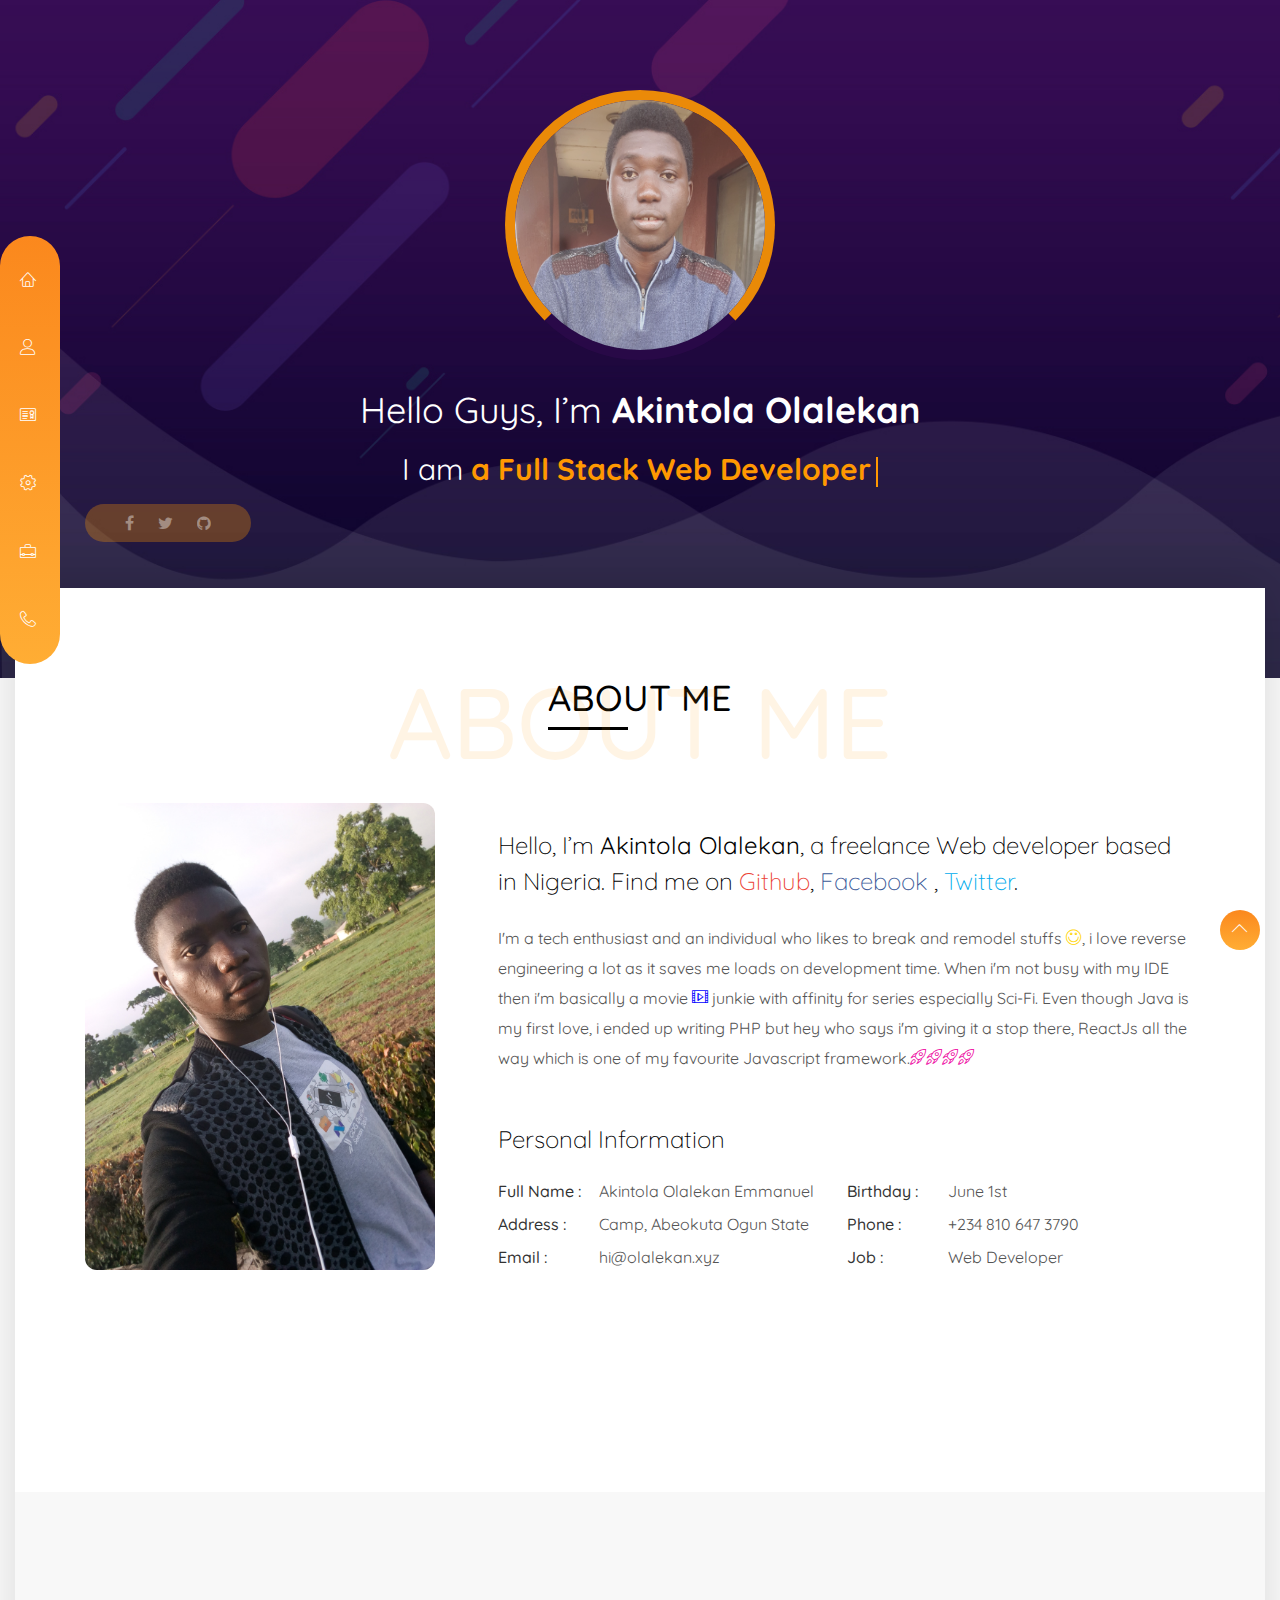
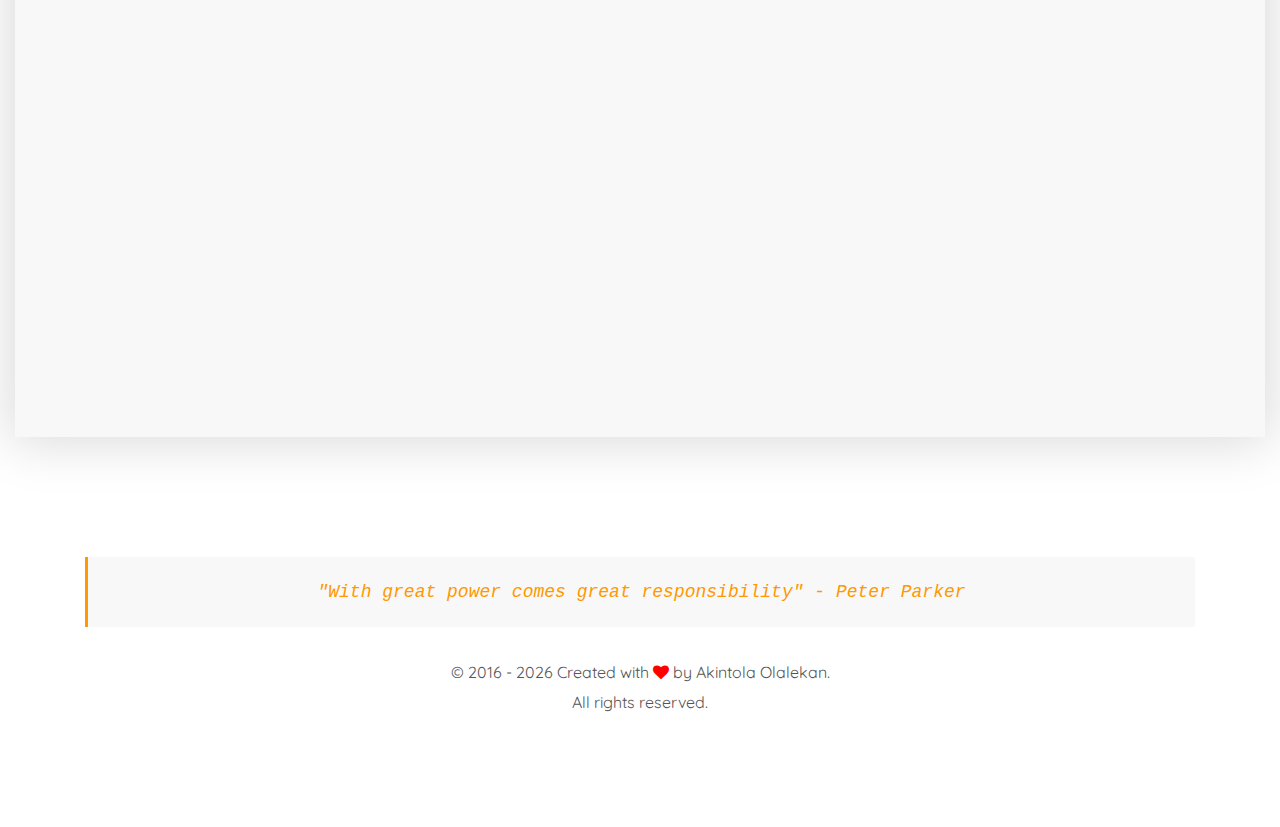
==== commit 5975a4ad: "Updated services content" ====
--- a/index.html
+++ b/index.html
@@ -107,22 +107,6 @@
         </ul>
       </div> <!-- END col-sm-6-->
       
-      <!-- <div class="col-sm-6">
-        <a href="https://vimeo.com/45830194" class="btn-play-video">
-          <svg viewBox="0 0 294.843 294.843" style="enable-background:new 0 0 294.843 294.843;" xml:space="preserve">
-            <path d="M278.527,79.946c-10.324-20.023-25.38-37.704-43.538-51.132c-2.665-1.97-6.421-1.407-8.392,1.257s-1.407,6.421,1.257,8.392
-            c16.687,12.34,30.521,28.586,40.008,46.983c9.94,19.277,14.98,40.128,14.98,61.976c0,74.671-60.75,135.421-135.421,135.421
-            S12,222.093,12,147.421S72.75,12,147.421,12c3.313,0,6-2.687,6-6s-2.687-6-6-6C66.133,0,0,66.133,0,147.421
-            s66.133,147.421,147.421,147.421s147.421-66.133,147.421-147.421C294.842,123.977,289.201,100.645,278.527,79.946z"/>
-            <path d="M109.699,78.969c-1.876,1.067-3.035,3.059-3.035,5.216v131.674c0,3.314,2.687,6,6,6s6-2.686,6-6V94.74l88.833,52.883
-            l-65.324,42.087c-2.785,1.795-3.589,5.508-1.794,8.293c1.796,2.786,5.508,3.59,8.294,1.794l73.465-47.333
-            c1.746-1.125,2.786-3.073,2.749-5.15c-0.037-2.077-1.145-3.987-2.93-5.05L115.733,79.029
-            C113.877,77.926,111.575,77.902,109.699,78.969z"/>
-          </svg>
-          <span>Watch <br> Intro Video</span>
-        </a>
-      </div> -->
-      
     </div> <!-- END row-->
   </div> <!-- END container-->
 </section> <!-- END intro-hero-->
@@ -149,7 +133,7 @@
     <div class="row">
      
       <div class="col-lg-4 text-center wow fadeInLeft">
-        <img src="assets/img/stand.jpg" alt="Olalekan">
+        <img src="assets/img/stand.jpg" alt="Olalekan" class="refix">
       </div>
       
       <div class="col-lg-8 about-me-text pl-lg-5">
@@ -243,9 +227,9 @@
   <div class="container">
     <div class="row">
       <div class="col-sm-12 text-center">
-        <h1 class="footer-theme-name"><pre><code class="hover-redo">"Thank You"</code></pre></h1>
+        <h1 class="footer-theme-name"><pre><code class="hover-redo"><strong>"With great power comes great responsibility" - Peter Parker</strong></code></pre></h1>
         <p>
-          &copy; 2016 - <script>document.write(new Date().getFullYear())</script>  Created with <span class="fa fa-heart" style="color:red;"></span> by Akintola Olalekan.
+          &copy; 2016 - <script>document.write(new Date().getFullYear())</script>  Created with <span class="fa fa-heart rotating" style="color:red;"></span> by Akintola Olalekan.
           <br>
           All rights reserved.
         </p>
@@ -279,7 +263,6 @@
   <script src="assets/vendor/wow/dist/wow.min.js"></script>
   <script src="assets/js/imagesloaded.js"></script>
   <script src="assets/js/smothscroll.js"></script>
-  <script src="assets/js/count.js"></script>
   <script src="assets/js/theme.js"></script>
 </body>
 
--- a/assets/css/style.css
+++ b/assets/css/style.css
@@ -8,12 +8,57 @@
 
   .trial{
     border-radius: 60%;
-    border: solid 7px #ff9801;
-    height: 280px;
-    width: 280px;
+    border: solid 10px #ff9801;
+    height: 270px;
+    width: 270px;
+    opacity: 0.9;
+    animation: spin 2s linear infinite;
+    border-top: 10px solid #ff9801;
+    border-left: 10px solid #ff9801;
+    border-bottom: 10px solid #2A0A49;
   }
 
-  .hover-redo:hover{
+  .refix{
+    border-radius: 12px 12px 12px 12px;
+  }
+
+  @-webkit-keyframes rotating /* Safari and Chrome */ {
+    from {
+      -webkit-transform: rotate(0deg);
+      -o-transform: rotate(0deg);
+      transform: rotate(0deg);
+    }
+    to {
+      -webkit-transform: rotate(360deg);
+      -o-transform: rotate(360deg);
+      transform: rotate(360deg);
+    }
+  }
+  @keyframes rotating {
+    from {
+      -ms-transform: rotate(0deg);
+      -moz-transform: rotate(0deg);
+      -webkit-transform: rotate(0deg);
+      -o-transform: rotate(0deg);
+      transform: rotate(0deg);
+    }
+    to {
+      -ms-transform: rotate(360deg);
+      -moz-transform: rotate(360deg);
+      -webkit-transform: rotate(360deg);
+      -o-transform: rotate(360deg);
+      transform: rotate(360deg);
+    }
+  }
+  .rotating {
+    -webkit-animation: rotating 2s linear infinite;
+    -moz-animation: rotating 2s linear infinite;
+    -ms-animation: rotating 2s linear infinite;
+    -o-animation: rotating 2s linear infinite;
+    animation: rotating 2s linear infinite;
+  }
+
+  .hover-redo{
     color: #ff9801;
   }
 
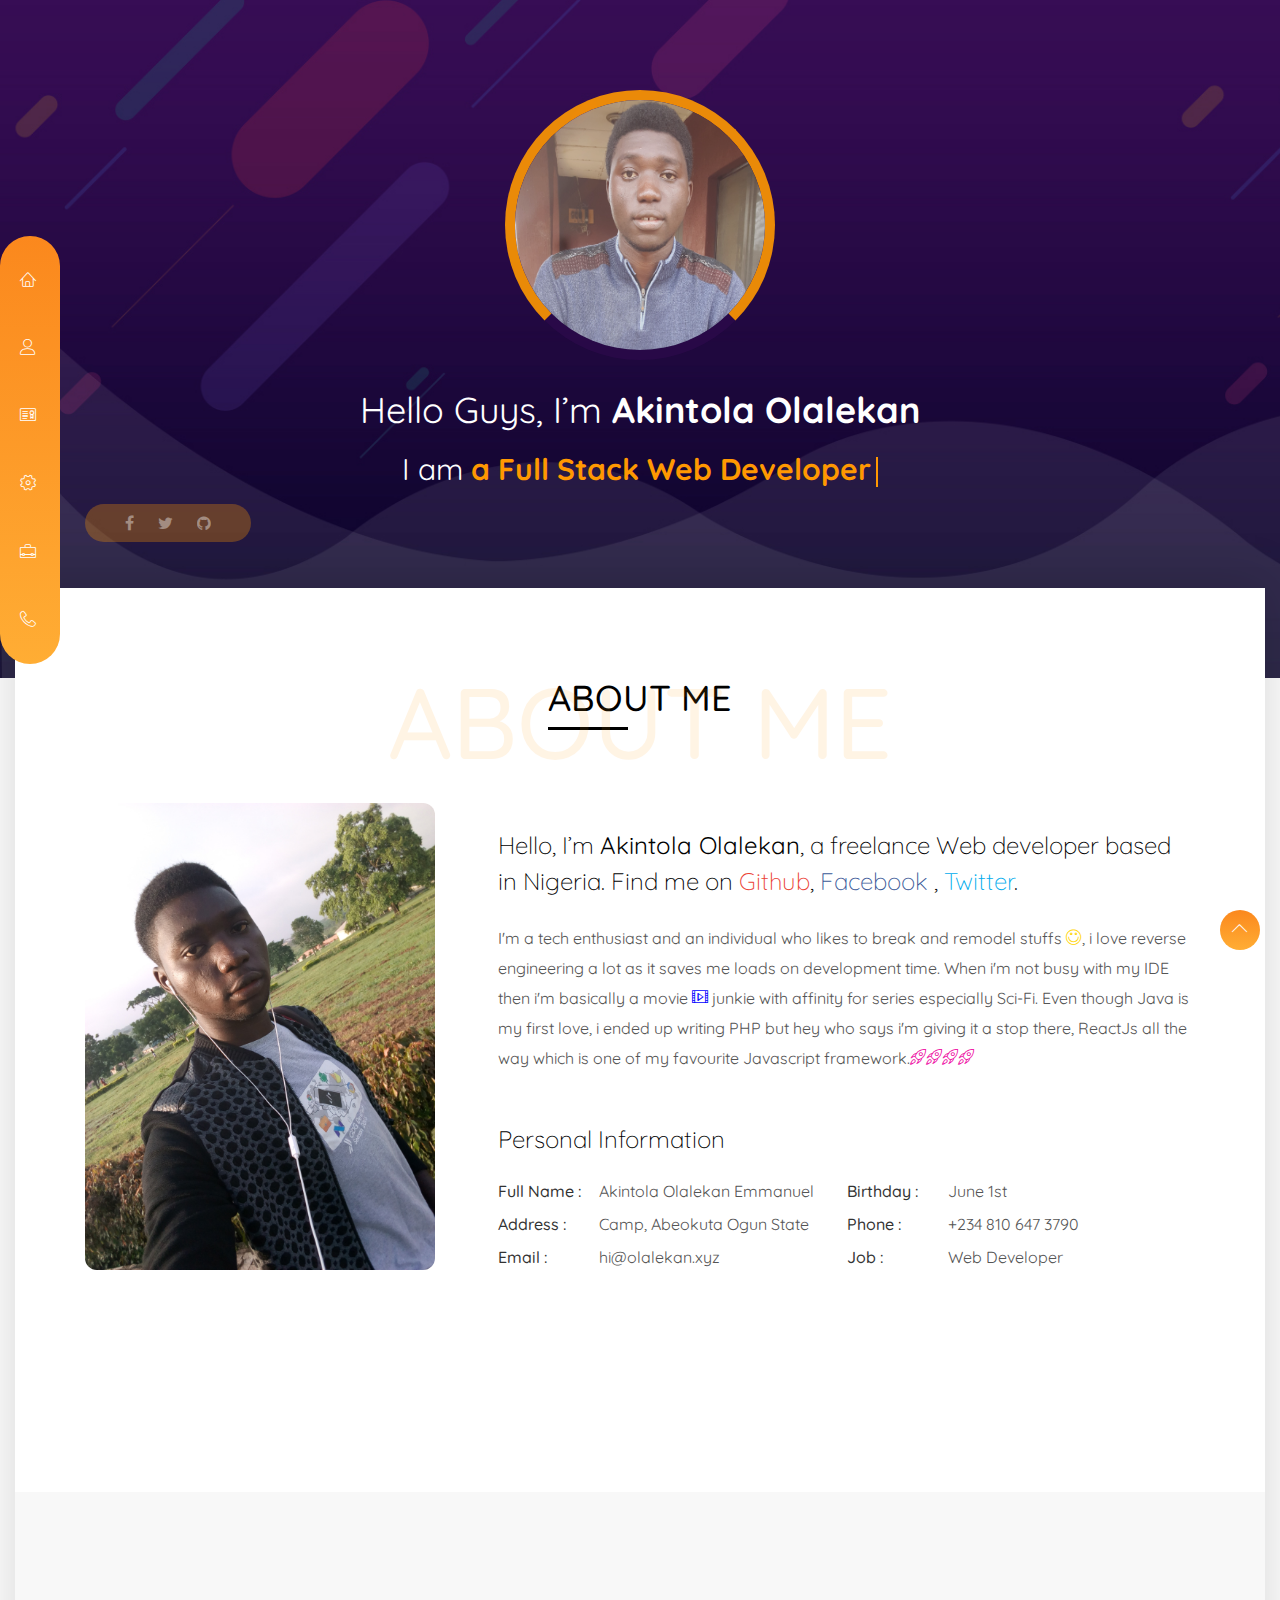
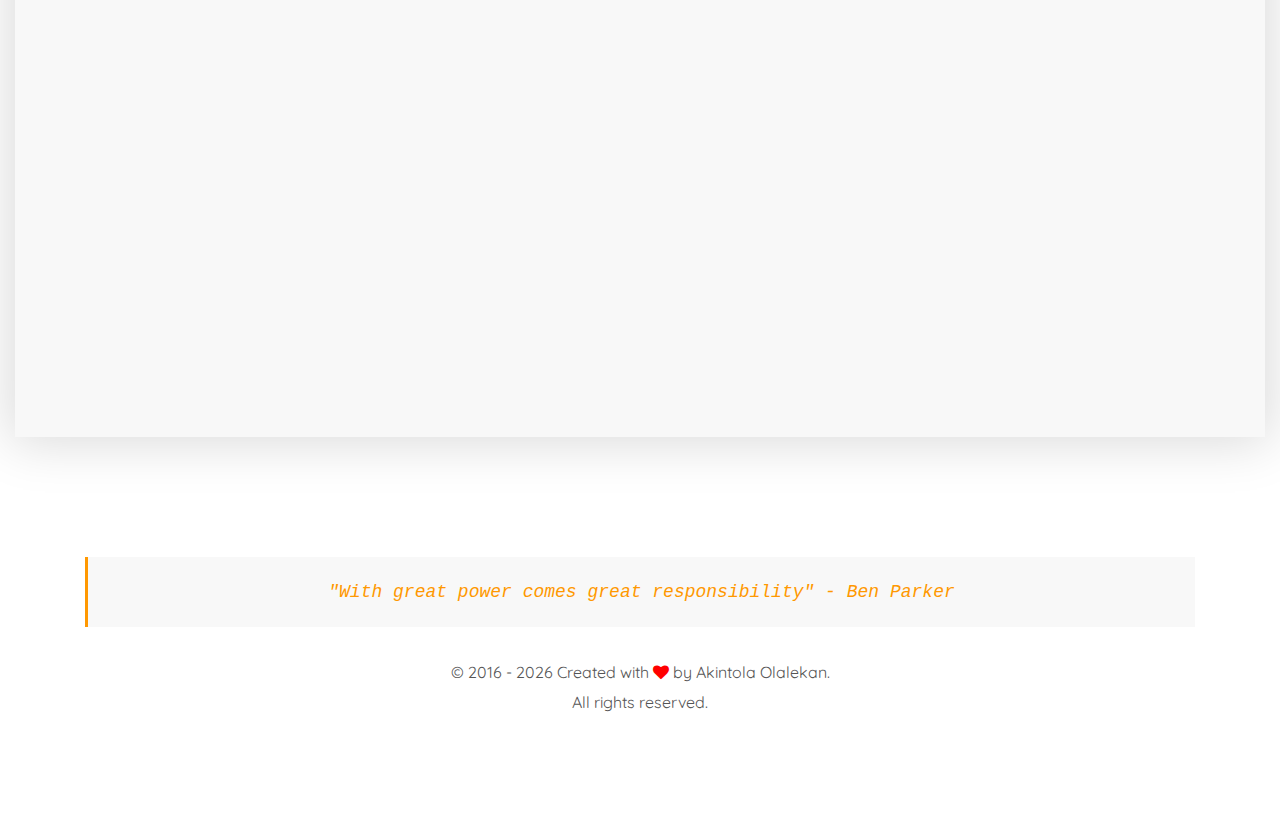
==== commit 3dbfe990: "Fixed form-process script" ====
--- a/index.html
+++ b/index.html
@@ -227,7 +227,7 @@
   <div class="container">
     <div class="row">
       <div class="col-sm-12 text-center">
-        <h1 class="footer-theme-name"><pre><code class="hover-redo"><strong>"With great power comes great responsibility" - Peter Parker</strong></code></pre></h1>
+        <h1 class="footer-theme-name"><pre><code class="hover-redo"><strong>"With great power comes great responsibility" - Ben Parker</strong></code></pre></h1>
         <p>
           &copy; 2016 - <script>document.write(new Date().getFullYear())</script>  Created with <span class="fa fa-heart rotating" style="color:red;"></span> by Akintola Olalekan.
           <br>
--- a/assets/css/style.css
+++ b/assets/css/style.css
@@ -1441,7 +1441,8 @@
   -webkit-align-items: center;
   -ms-flex-align: center;
   align-items: center;
-  padding-bottom: 15px; }
+  padding-bottom: 15px; 
+}
 
 .con-icon {
   margin-right: 15px; }
